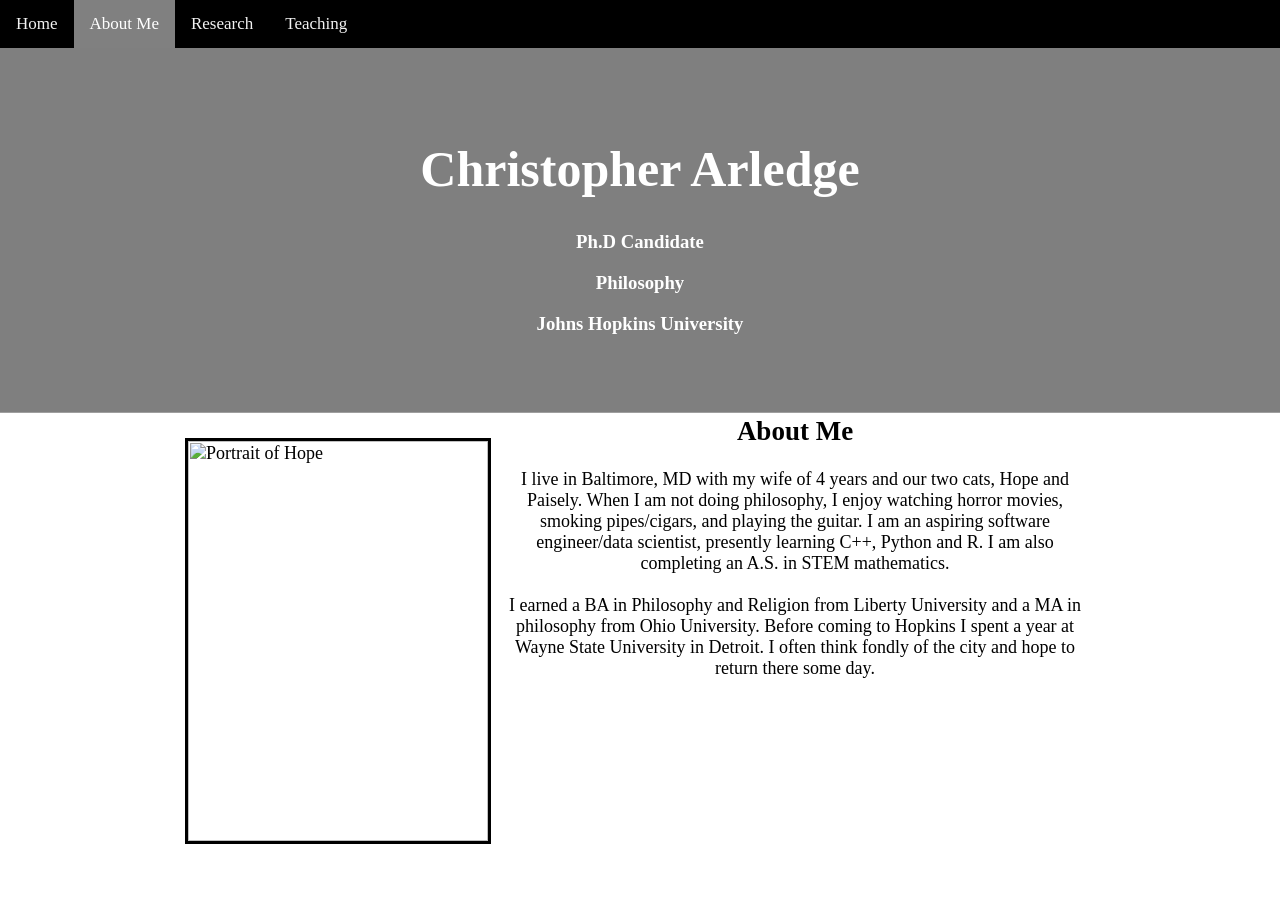
==== aboutme.html @ b2a66d69 "Add files via upload" ====
<! DOCTYPE html>
<html lang="en">
<head>
  <title>Chris Arledge</title>
</head>
<style>
body, html {
  height: 90%;
  margin: 0;
  font-family: "Times New Roman", "Times", serif;
}

.topnav {
  overflow: hidden;
  background-color: #000000;
}

.topnav a {
  float: left;
  color: #f2f2f2;
  text-align: center;
  padding: 14px 16px;
  text-decoration: none;
  font-size: 17px;
}

.topnav a:hover {
  background-color: #ffffff;
  color: black;
}

.topnav a.active {
  background-color: #808080;
  color: white;
}


.hero-image {
  background-image: linear-gradient(rgba(0, 0, 0, 0.5), rgba(0, 0, 0, 0.5)), url("blackhole.jpg");
  height: 50%;
  background-position: center;
  background-repeat: no-repeat;
  background-size: cover;
  position: relative;
}

.hero-text {
  text-align: center;
  position: absolute;
  top: 50%;
  left: 50%;
  transform: translate(-50%, -50%);
  color: white;
}

.hero-text button {
  border: none;
  outline: 0;
  display: inline-block;
  padding: 10px 25px;
  color: black;
  background-color: #ddd;
  text-align: center;
  cursor: pointer;
}

p {
  padding:70px 300px 100px 300px;
}

td {
    font-size: 18px;

}


</style>
<body bgcolor="#ffffff">

<div class="topnav">
  <a href="index.html">Home</a>
  <a class="active" href="aboutme.html">About Me</a>
  <a href="favorites.html">Research</a>
  <a href="Teaching.html">Teaching</a>
</div>

<div class="hero-image">
  <div class="hero-text">
    <h1 style="font-size:50px">Christopher Arledge</h1>
    <h3>Ph.D Candidate </h3>
<h3> Philosophy</h3>
<h3> Johns Hopkins University </h3>
  </div>
</div>

<table align="center" width="500px" height="50%" border="0">

<tr>

<td >
<img style="float:Right;" src="Hope.jpg" alt="Portrait of Hope" width="300" height="400" border="3">
</td>

<td style="text-align:center">
    <h2> About Me </h2>
    I live in Baltimore, MD with my wife of 4 years and our two cats, Hope and Paisely. When I am not doing philosophy, I enjoy watching horror movies, smoking pipes/cigars, and playing the guitar. I am an aspiring software engineer/data scientist, presently learning C++, Python and R. I am also completing an A.S. in STEM mathematics. <br> <br>
    
    I earned a BA in Philosophy and Religion from Liberty University and a MA in philosophy from Ohio University. Before coming to Hopkins I spent a year at Wayne State University in Detroit. I often think fondly of the city and hope to return there some day. 
    
    
    </p>
    
    
    </tr>
</td>



</body>
</html>
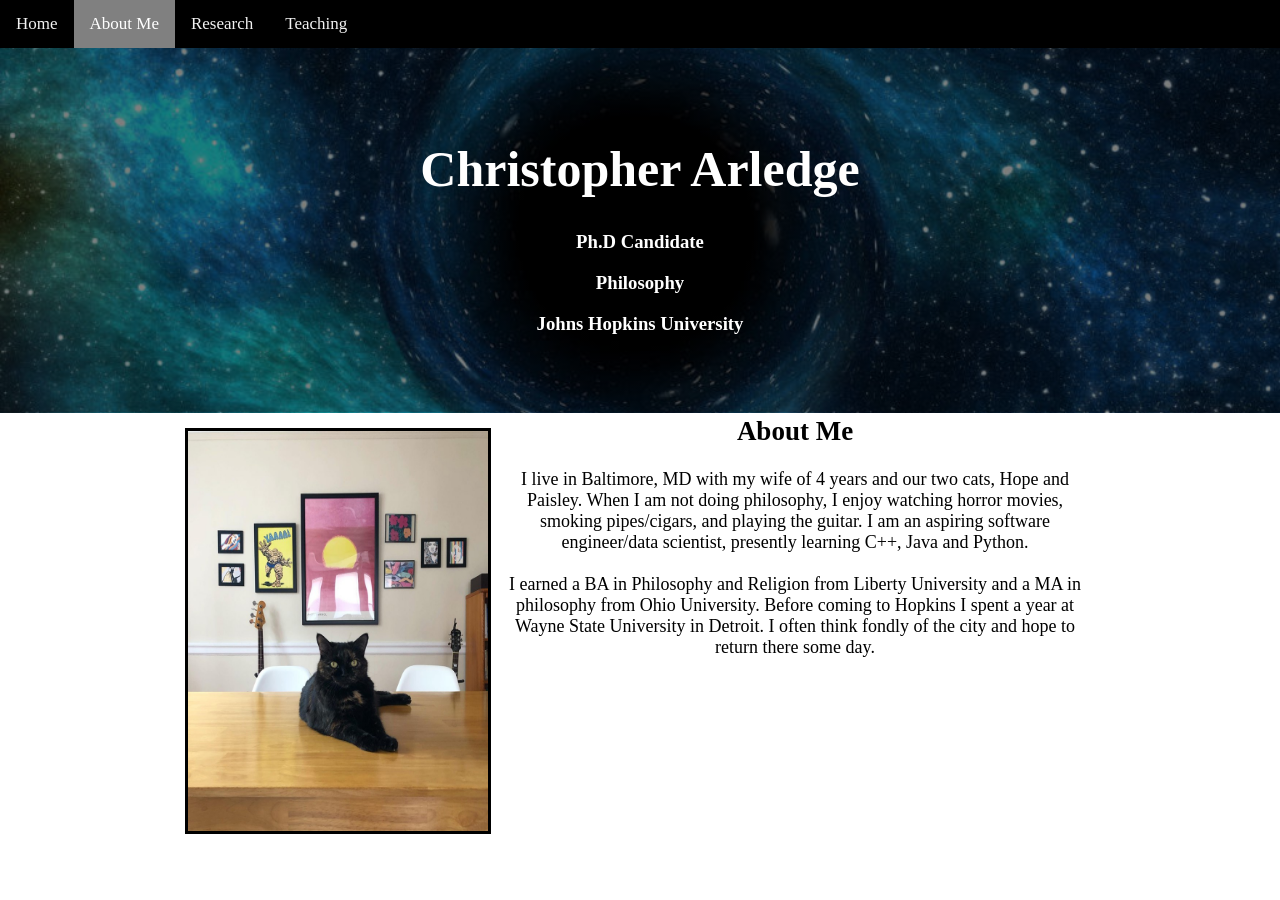
==== commit e61b87b9: "Initial Committ" ====
--- a/aboutme.html
+++ b/aboutme.html
@@ -103,16 +103,21 @@
 
 <td style="text-align:center">
     <h2> About Me </h2>
-    I live in Baltimore, MD with my wife of 4 years and our two cats, Hope and Paisely. When I am not doing philosophy, I enjoy watching horror movies, smoking pipes/cigars, and playing the guitar. I am an aspiring software engineer/data scientist, presently learning C++, Python and R. I am also completing an A.S. in STEM mathematics. <br> <br>
+    I live in Baltimore, MD with my wife of 4 years and our two cats, Hope and Paisley. When I am not doing philosophy, 
+    I enjoy watching horror movies, smoking pipes/cigars, and playing the guitar. 
+    I am an aspiring software engineer/data scientist, presently learning C++, Java and Python.
+    <br> <br>
     
-    I earned a BA in Philosophy and Religion from Liberty University and a MA in philosophy from Ohio University. Before coming to Hopkins I spent a year at Wayne State University in Detroit. I often think fondly of the city and hope to return there some day. 
-    
+    I earned a BA in Philosophy and Religion from Liberty University and 
+    a MA in philosophy from Ohio University. 
+    Before coming to Hopkins I spent a year at Wayne State University in Detroit. 
+    I often think fondly of the city and hope to return there some day. 
     
     </p>
     
+     </td>
+    </tr>
     
-    </tr>
-</td>
 
 
 
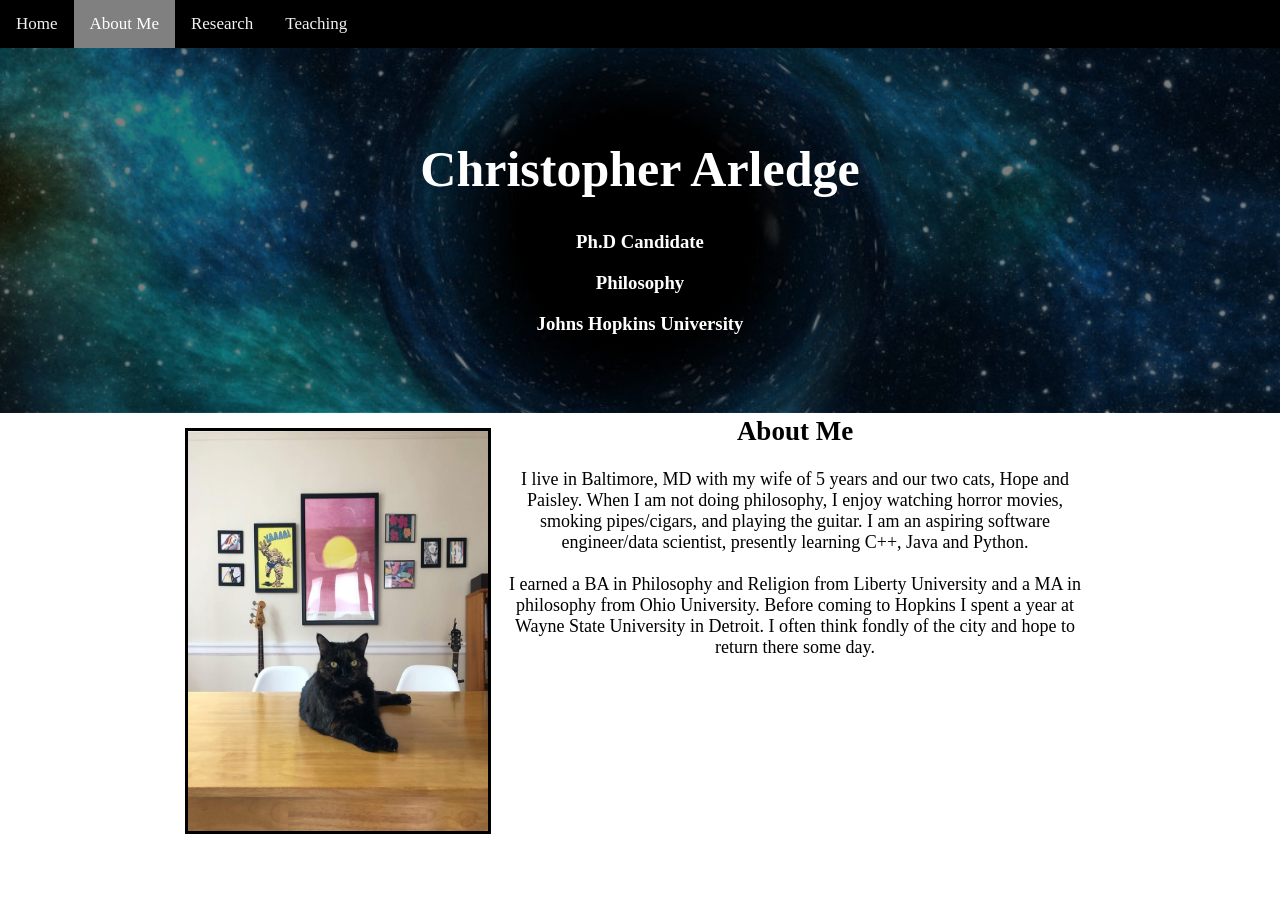
==== commit 921f81f5: "Update aboutme.html" ====
--- a/aboutme.html
+++ b/aboutme.html
@@ -103,7 +103,7 @@
 
 <td style="text-align:center">
     <h2> About Me </h2>
-    I live in Baltimore, MD with my wife of 4 years and our two cats, Hope and Paisley. When I am not doing philosophy, 
+    I live in Baltimore, MD with my wife of 5 years and our two cats, Hope and Paisley. When I am not doing philosophy, 
     I enjoy watching horror movies, smoking pipes/cigars, and playing the guitar. 
     I am an aspiring software engineer/data scientist, presently learning C++, Java and Python.
     <br> <br>
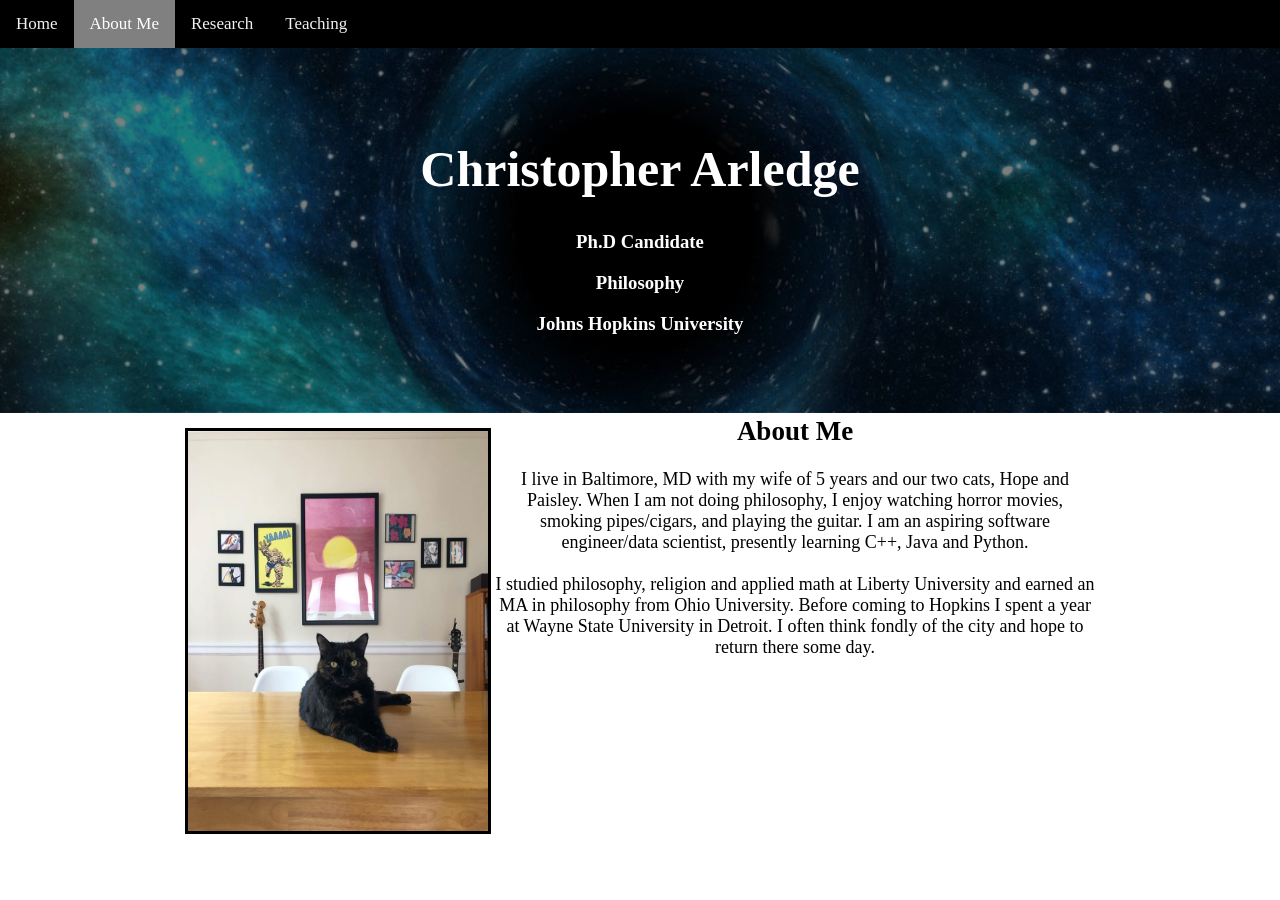
==== commit 95120eb5: "Update aboutme.html" ====
--- a/aboutme.html
+++ b/aboutme.html
@@ -108,8 +108,8 @@
     I am an aspiring software engineer/data scientist, presently learning C++, Java and Python.
     <br> <br>
     
-    I earned a BA in Philosophy and Religion from Liberty University and 
-    a MA in philosophy from Ohio University. 
+    I studied philosophy, religion and applied math at Liberty University and earned
+    an MA in philosophy from Ohio University. 
     Before coming to Hopkins I spent a year at Wayne State University in Detroit. 
     I often think fondly of the city and hope to return there some day. 
     
